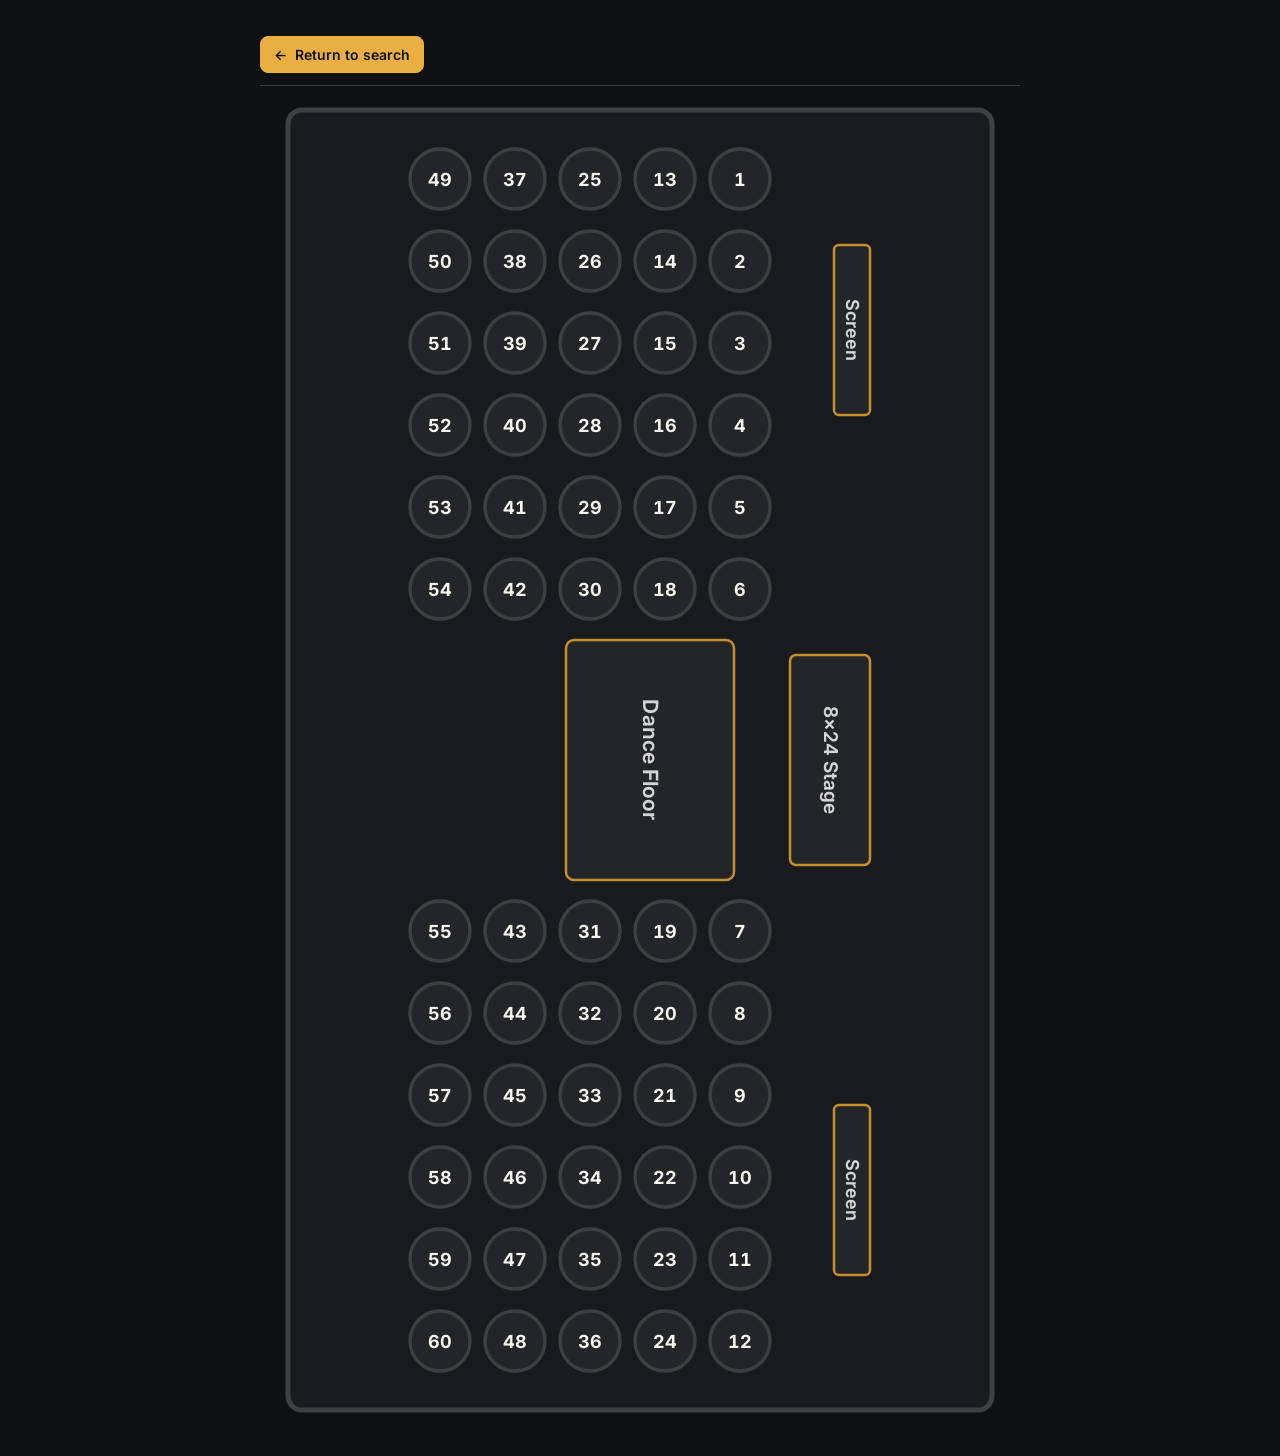
==== src/map/index.html @ bb03f636 "20261029T130349Z" ====
<!doctype html>
<html lang="en">
<head>
<meta charset="utf-8">
<meta name="viewport" content="width=device-width, initial-scale=1">
<title>Seating Layout</title>
<link rel="stylesheet" href="../theme.css">
<link rel="preconnect" href="https://fonts.googleapis.com">
<link rel="preconnect" href="https://fonts.gstatic.com" crossorigin>
<link href="https://fonts.googleapis.com/css2?family=Inter:wght@300;400;500;600;700&family=Playfair+Display:wght@600;700&display=swap" rel="stylesheet">
<style>
  :root {
    color-scheme: dark;
    --page: rgb(var(--mc-charcoal-950));
    --room: rgb(var(--mc-charcoal-900));
    --seat: rgb(var(--mc-charcoal-800));
    --seat-line: rgb(var(--mc-border));
    --fixture: rgb(var(--mc-charcoal-800));
    --fixture-line: rgb(var(--mc-gold-600));
    --text: rgb(var(--mc-neutral-100));
    --muted: rgb(var(--mc-neutral-300));
    --gold: rgb(var(--mc-gold-500));
    --gold-hover: rgb(var(--mc-gold-400));
  }
  * { box-sizing: border-box; }
  html, body { min-height: 100%; margin: 0; }
  body {
    display: grid;
    place-items: center;
    padding: clamp(12px, 3vw, 36px);
    background: var(--page);
    color: var(--text);
    font-family: var(--mc-font-sans);
  }
  main { width: min(100%, 760px); }
  .page-nav {
    display: flex; align-items: center; justify-content: space-between;
    margin-bottom: 14px; padding-bottom: 12px; border-bottom: 1px solid rgb(var(--mc-border));
  }
  .back-link {
    display: inline-flex; align-items: center; gap: 8px;
    padding: 9px 13px; border: 1px solid var(--gold); border-radius: 8px;
    background: var(--gold); color: rgb(var(--mc-charcoal-950)); font-size: 14px; font-weight: 600;
    text-decoration: none;
  }
  .back-link:hover { background: var(--gold-hover); border-color: var(--gold-hover); }
  .back-link:focus-visible { outline: 2px solid var(--gold-hover); outline-offset: 3px; }
  .diagram { display: block; width: 100%; height: auto; }
  .room { fill: var(--room); stroke: rgb(var(--mc-border)); stroke-width: 5; }
  .seat { fill: var(--seat); stroke: var(--seat-line); stroke-width: 3.4; }
  .seat-number {
    fill: var(--text); font-size: 18px; font-weight: 700;
    text-anchor: middle; dominant-baseline: central; font-variant-numeric: tabular-nums;
  }
  .fixture { fill: var(--fixture); stroke: var(--fixture-line); stroke-width: 2.5; }
  .fixture-label {
    fill: var(--muted); font-size: 19px; font-weight: 650; letter-spacing: .1px;
    text-anchor: middle; dominant-baseline: central;
  }
  .floor-label { font-size: 21px; }
  .stage-label { font-size: 19px; }
  .screen-label { font-size: 18px; }
  @media (max-width: 520px) {
    body { padding: 10px; }
    .seat-number { font-size: 18px; }
  }
  @media print {
    :root { color-scheme: light; --page: #fff; --room: #f4f6f8; --seat: #e5eaf0; --seat-line: #a6b0bc; --fixture: #e9edf1; --fixture-line: #8c96a3; --text: #1c2631; --muted: #374151; --gold: #ca8a04; --gold-hover: #ca8a04; }
    body { background: #fff; padding: 0; }
    main { width: 100%; max-width: none; }
    .page-nav { display: none; }
  }
</style>
</head>
<body>
<main aria-label="Seating layout diagram">
  <nav class="page-nav" aria-label="Page navigation">
    <a class="back-link" href="../index.html"><span aria-hidden="true">←</span> Return to search</a>
  </nav>
  <svg class="diagram" viewBox="0 0 760 1320" role="img" aria-labelledby="diagram-title diagram-desc" xmlns="http://www.w3.org/2000/svg">
    <title id="diagram-title">Seating layout</title>
    <desc id="diagram-desc">Sixty numbered seats in two balanced groups, with a dance floor in the central aisle, an adjacent stage, and screens aligned with the stage on the right.</desc>
    <rect class="room" x="28" y="10" width="704" height="1300" rx="14" />
    <g id="room-symbols" transform="translate(-100 0)">
    <g id="upper-seats" transform="translate(200 0)">
  <g>
    <circle class="seat" cx="80" cy="79" r="30"/>
    <text class="seat-number" x="80" y="79">49</text>
    <circle class="seat" cx="80" cy="161" r="30"/>
    <text class="seat-number" x="80" y="161">50</text>
    <circle class="seat" cx="80" cy="243" r="30"/>
    <text class="seat-number" x="80" y="243">51</text>
    <circle class="seat" cx="80" cy="325" r="30"/>
    <text class="seat-number" x="80" y="325">52</text>
    <circle class="seat" cx="80" cy="407" r="30"/>
    <text class="seat-number" x="80" y="407">53</text>
    <circle class="seat" cx="80" cy="489" r="30"/>
    <text class="seat-number" x="80" y="489">54</text>
  </g>
  <g>
    <circle class="seat" cx="155" cy="79" r="30"/>
    <text class="seat-number" x="155" y="79">37</text>
    <circle class="seat" cx="155" cy="161" r="30"/>
    <text class="seat-number" x="155" y="161">38</text>
    <circle class="seat" cx="155" cy="243" r="30"/>
    <text class="seat-number" x="155" y="243">39</text>
    <circle class="seat" cx="155" cy="325" r="30"/>
    <text class="seat-number" x="155" y="325">40</text>
    <circle class="seat" cx="155" cy="407" r="30"/>
    <text class="seat-number" x="155" y="407">41</text>
    <circle class="seat" cx="155" cy="489" r="30"/>
    <text class="seat-number" x="155" y="489">42</text>
  </g>
  <g>
    <circle class="seat" cx="230" cy="79" r="30"/>
    <text class="seat-number" x="230" y="79">25</text>
    <circle class="seat" cx="230" cy="161" r="30"/>
    <text class="seat-number" x="230" y="161">26</text>
    <circle class="seat" cx="230" cy="243" r="30"/>
    <text class="seat-number" x="230" y="243">27</text>
    <circle class="seat" cx="230" cy="325" r="30"/>
    <text class="seat-number" x="230" y="325">28</text>
    <circle class="seat" cx="230" cy="407" r="30"/>
    <text class="seat-number" x="230" y="407">29</text>
    <circle class="seat" cx="230" cy="489" r="30"/>
    <text class="seat-number" x="230" y="489">30</text>
  </g>
  <g>
    <circle class="seat" cx="305" cy="79" r="30"/>
    <text class="seat-number" x="305" y="79">13</text>
    <circle class="seat" cx="305" cy="161" r="30"/>
    <text class="seat-number" x="305" y="161">14</text>
    <circle class="seat" cx="305" cy="243" r="30"/>
    <text class="seat-number" x="305" y="243">15</text>
    <circle class="seat" cx="305" cy="325" r="30"/>
    <text class="seat-number" x="305" y="325">16</text>
    <circle class="seat" cx="305" cy="407" r="30"/>
    <text class="seat-number" x="305" y="407">17</text>
    <circle class="seat" cx="305" cy="489" r="30"/>
    <text class="seat-number" x="305" y="489">18</text>
  </g>
  <g>
    <circle class="seat" cx="380" cy="79" r="30"/>
    <text class="seat-number" x="380" y="79">1</text>
    <circle class="seat" cx="380" cy="161" r="30"/>
    <text class="seat-number" x="380" y="161">2</text>
    <circle class="seat" cx="380" cy="243" r="30"/>
    <text class="seat-number" x="380" y="243">3</text>
    <circle class="seat" cx="380" cy="325" r="30"/>
    <text class="seat-number" x="380" y="325">4</text>
    <circle class="seat" cx="380" cy="407" r="30"/>
    <text class="seat-number" x="380" y="407">5</text>
    <circle class="seat" cx="380" cy="489" r="30"/>
    <text class="seat-number" x="380" y="489">6</text>
  </g>
</g>
    <g id="lower-seats" transform="translate(200 0)">
  <g>
    <circle class="seat" cx="80" cy="831" r="30"/>
    <text class="seat-number" x="80" y="831">55</text>
    <circle class="seat" cx="80" cy="913" r="30"/>
    <text class="seat-number" x="80" y="913">56</text>
    <circle class="seat" cx="80" cy="995" r="30"/>
    <text class="seat-number" x="80" y="995">57</text>
    <circle class="seat" cx="80" cy="1077" r="30"/>
    <text class="seat-number" x="80" y="1077">58</text>
    <circle class="seat" cx="80" cy="1159" r="30"/>
    <text class="seat-number" x="80" y="1159">59</text>
    <circle class="seat" cx="80" cy="1241" r="30"/>
    <text class="seat-number" x="80" y="1241">60</text>
  </g>
  <g>
    <circle class="seat" cx="155" cy="831" r="30"/>
    <text class="seat-number" x="155" y="831">43</text>
    <circle class="seat" cx="155" cy="913" r="30"/>
    <text class="seat-number" x="155" y="913">44</text>
    <circle class="seat" cx="155" cy="995" r="30"/>
    <text class="seat-number" x="155" y="995">45</text>
    <circle class="seat" cx="155" cy="1077" r="30"/>
    <text class="seat-number" x="155" y="1077">46</text>
    <circle class="seat" cx="155" cy="1159" r="30"/>
    <text class="seat-number" x="155" y="1159">47</text>
    <circle class="seat" cx="155" cy="1241" r="30"/>
    <text class="seat-number" x="155" y="1241">48</text>
  </g>
  <g>
    <circle class="seat" cx="230" cy="831" r="30"/>
    <text class="seat-number" x="230" y="831">31</text>
    <circle class="seat" cx="230" cy="913" r="30"/>
    <text class="seat-number" x="230" y="913">32</text>
    <circle class="seat" cx="230" cy="995" r="30"/>
    <text class="seat-number" x="230" y="995">33</text>
    <circle class="seat" cx="230" cy="1077" r="30"/>
    <text class="seat-number" x="230" y="1077">34</text>
    <circle class="seat" cx="230" cy="1159" r="30"/>
    <text class="seat-number" x="230" y="1159">35</text>
    <circle class="seat" cx="230" cy="1241" r="30"/>
    <text class="seat-number" x="230" y="1241">36</text>
  </g>
  <g>
    <circle class="seat" cx="305" cy="831" r="30"/>
    <text class="seat-number" x="305" y="831">19</text>
    <circle class="seat" cx="305" cy="913" r="30"/>
    <text class="seat-number" x="305" y="913">20</text>
    <circle class="seat" cx="305" cy="995" r="30"/>
    <text class="seat-number" x="305" y="995">21</text>
    <circle class="seat" cx="305" cy="1077" r="30"/>
    <text class="seat-number" x="305" y="1077">22</text>
    <circle class="seat" cx="305" cy="1159" r="30"/>
    <text class="seat-number" x="305" y="1159">23</text>
    <circle class="seat" cx="305" cy="1241" r="30"/>
    <text class="seat-number" x="305" y="1241">24</text>
  </g>
  <g>
    <circle class="seat" cx="380" cy="831" r="30"/>
    <text class="seat-number" x="380" y="831">7</text>
    <circle class="seat" cx="380" cy="913" r="30"/>
    <text class="seat-number" x="380" y="913">8</text>
    <circle class="seat" cx="380" cy="995" r="30"/>
    <text class="seat-number" x="380" y="995">9</text>
    <circle class="seat" cx="380" cy="1077" r="30"/>
    <text class="seat-number" x="380" y="1077">10</text>
    <circle class="seat" cx="380" cy="1159" r="30"/>
    <text class="seat-number" x="380" y="1159">11</text>
    <circle class="seat" cx="380" cy="1241" r="30"/>
    <text class="seat-number" x="380" y="1241">12</text>
  </g>
</g>

    <!-- The dance floor sits in the open central aisle between the two seat groups. -->
    <rect class="fixture dance-floor" x="406" y="540" width="168" height="240" rx="8" />
    <text class="fixture-label floor-label" transform="translate(490 660) rotate(90)">Dance Floor</text>

    <!-- Stage sits immediately to the right of the floor, on the same side as the screens. -->
    <rect class="fixture stage" x="630" y="555" width="80" height="210" rx="6" />
    <text class="fixture-label stage-label" transform="translate(670 660) rotate(90)">8×24 Stage</text>

    <!-- The screens share the room’s right-side fixture line and mirror one another around its horizontal centerline. -->
    <rect class="fixture screen" x="674" y="145" width="36" height="170" rx="5" />
    <text class="fixture-label screen-label" transform="translate(692 230) rotate(90)">Screen</text>

    <rect class="fixture screen" x="674" y="1005" width="36" height="170" rx="5" />
    <text class="fixture-label screen-label" transform="translate(692 1090) rotate(90)">Screen</text>
    </g>
  </svg>
</main>
</body>
</html>
---- src/theme.css ----
:root {
  color-scheme: dark;
  --mc-charcoal-950: 15 16 18;
  --mc-charcoal-900: 25 26 29;
  --mc-charcoal-800: 35 37 40;
  --mc-charcoal-700: 55 58 62;
  --mc-charcoal-600: 87 90 94;
  --mc-neutral-500: 122 123 124;
  --mc-neutral-400: 174 175 176;
  --mc-neutral-300: 211 212 211;
  --mc-neutral-200: 231 231 228;
  --mc-neutral-100: 246 245 240;
  --mc-border: 61 63 65;
  --mc-gold-300: 248 220 157;
  --mc-gold-400: 245 201 107;
  --mc-gold-500: 233 175 66;
  --mc-gold-600: 199 142 44;
  --mc-scarlet-400: 222 94 78;
  --mc-scarlet-500: 201 51 42;
  --mc-scarlet-600: 169 39 33;
  --mc-font-sans: "Inter", system-ui, sans-serif;
  --mc-font-display: "Playfair Display", Georgia, serif;
}

:where(a, button, input):focus-visible {
  outline: 2px solid rgb(var(--mc-gold-400));
  outline-offset: 2px;
}
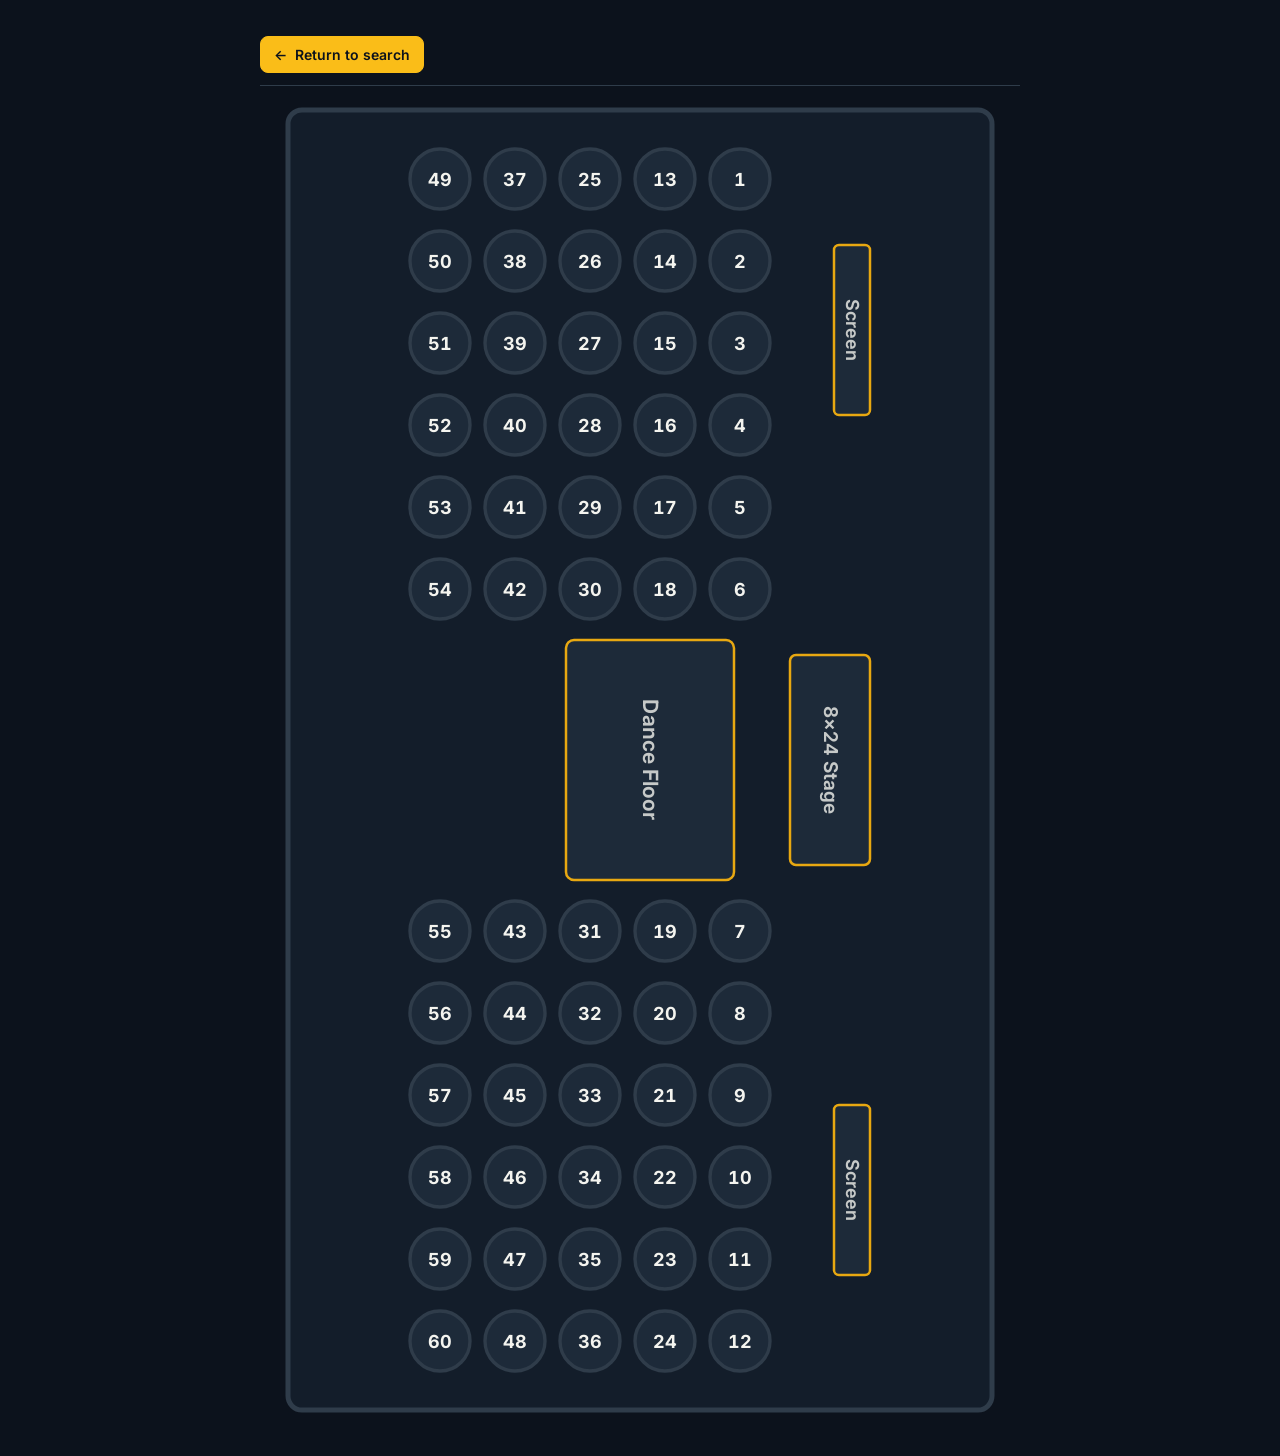
==== commit 73291f2b: "20261029T132918Z" ====
--- a/src/map/index.html
+++ b/src/map/index.html
@@ -16,7 +16,7 @@
     --seat: rgb(var(--mc-charcoal-800));
     --seat-line: rgb(var(--mc-border));
     --fixture: rgb(var(--mc-charcoal-800));
-    --fixture-line: rgb(var(--mc-gold-600));
+    --fixture-line: rgb(var(--mc-gold-550));
     --text: rgb(var(--mc-neutral-100));
     --muted: rgb(var(--mc-neutral-300));
     --gold: rgb(var(--mc-gold-500));
--- a/src/theme.css
+++ b/src/theme.css
@@ -1,20 +1,21 @@
 :root {
   color-scheme: dark;
-  --mc-charcoal-950: 15 16 18;
-  --mc-charcoal-900: 25 26 29;
-  --mc-charcoal-800: 35 37 40;
-  --mc-charcoal-700: 55 58 62;
-  --mc-charcoal-600: 87 90 94;
-  --mc-neutral-500: 122 123 124;
-  --mc-neutral-400: 174 175 176;
-  --mc-neutral-300: 211 212 211;
-  --mc-neutral-200: 231 231 228;
-  --mc-neutral-100: 246 245 240;
-  --mc-border: 61 63 65;
-  --mc-gold-300: 248 220 157;
-  --mc-gold-400: 245 201 107;
-  --mc-gold-500: 233 175 66;
-  --mc-gold-600: 199 142 44;
+  --mc-charcoal-950: 12 18 28;
+  --mc-charcoal-900: 19 29 42;
+  --mc-charcoal-800: 29 42 57;
+  --mc-charcoal-700: 42 57 73;
+  --mc-charcoal-600: 63 77 91;
+  --mc-neutral-500: 125 128 130;
+  --mc-neutral-400: 166 169 169;
+  --mc-neutral-300: 198 201 200;
+  --mc-neutral-200: 222 224 220;
+  --mc-neutral-100: 244 244 239;
+  --mc-border: 47 60 74;
+  --mc-gold-300: 255 231 153;
+  --mc-gold-400: 255 211 71;
+  --mc-gold-500: 250 189 24;
+  --mc-gold-550: 232 168 17;
+  --mc-gold-600: 214 146 10;
   --mc-scarlet-400: 222 94 78;
   --mc-scarlet-500: 201 51 42;
   --mc-scarlet-600: 169 39 33;
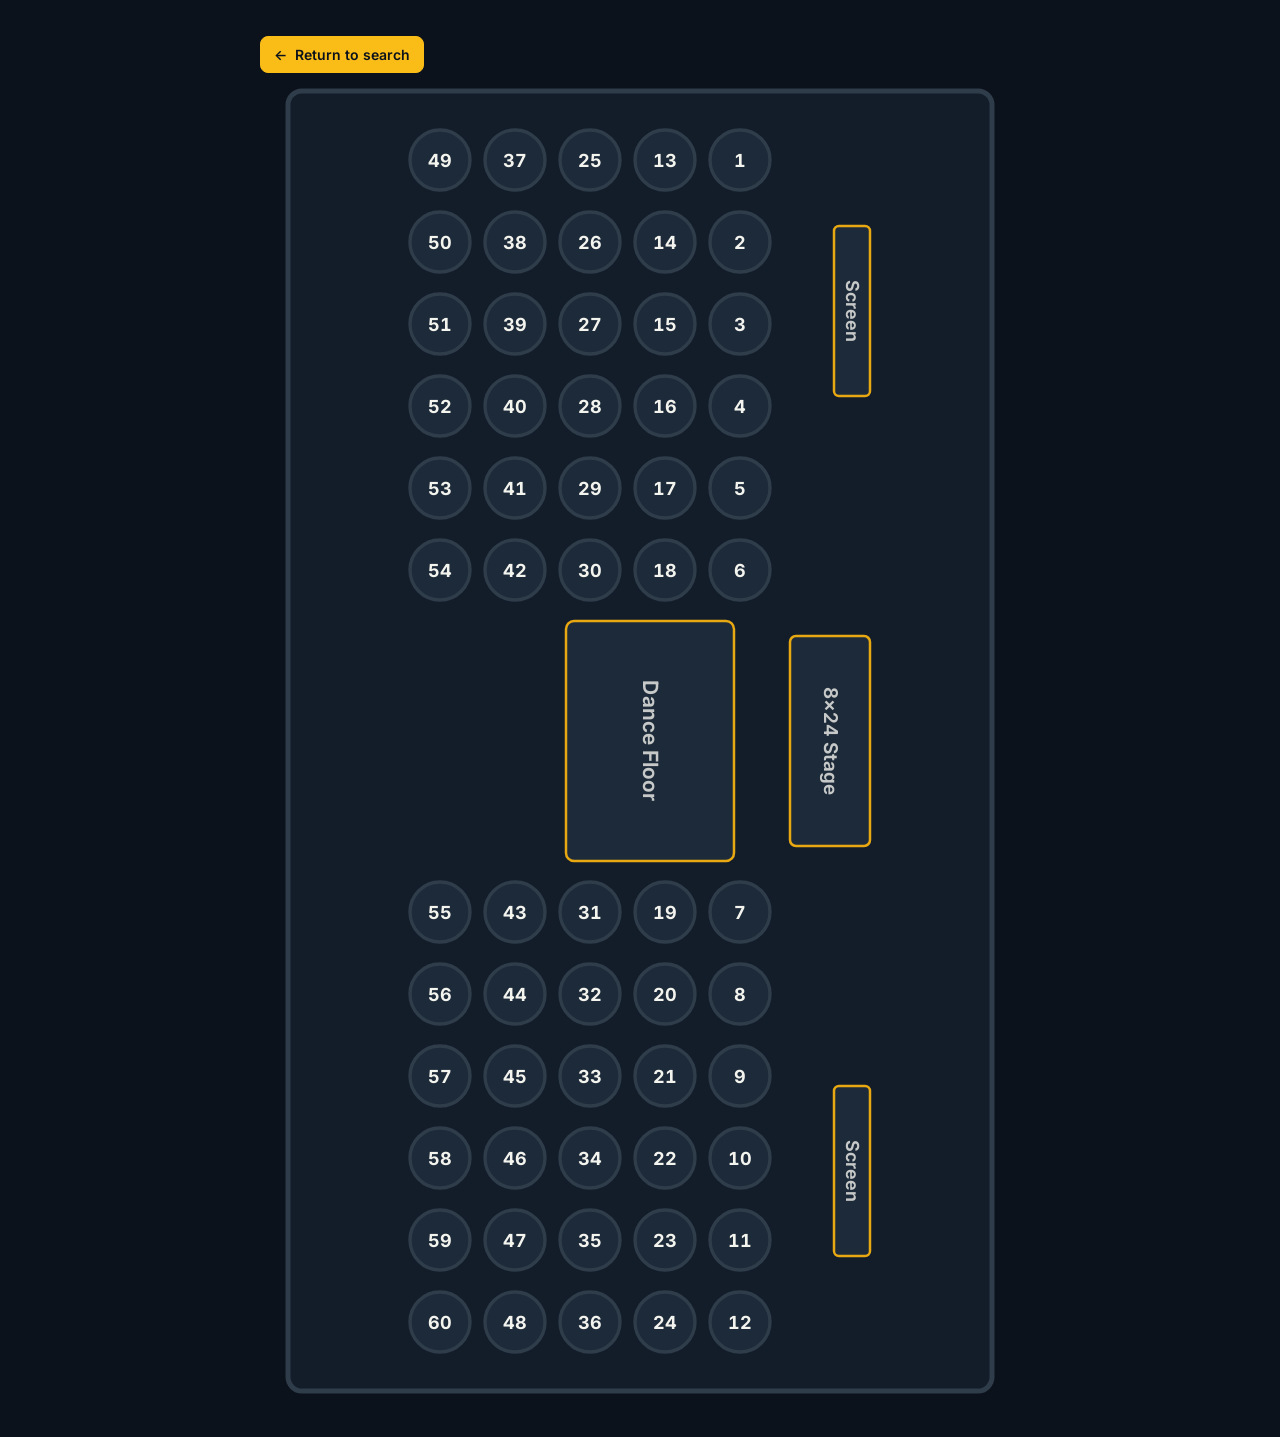
==== commit 08e09ea3: "20261029T135736Z" ====
--- a/src/map/index.html
+++ b/src/map/index.html
@@ -35,7 +35,7 @@
   main { width: min(100%, 760px); }
   .page-nav {
     display: flex; align-items: center; justify-content: space-between;
-    margin-bottom: 14px; padding-bottom: 12px; border-bottom: 1px solid rgb(var(--mc-border));
+    margin-bottom: 8px;
   }
   .back-link {
     display: inline-flex; align-items: center; gap: 8px;
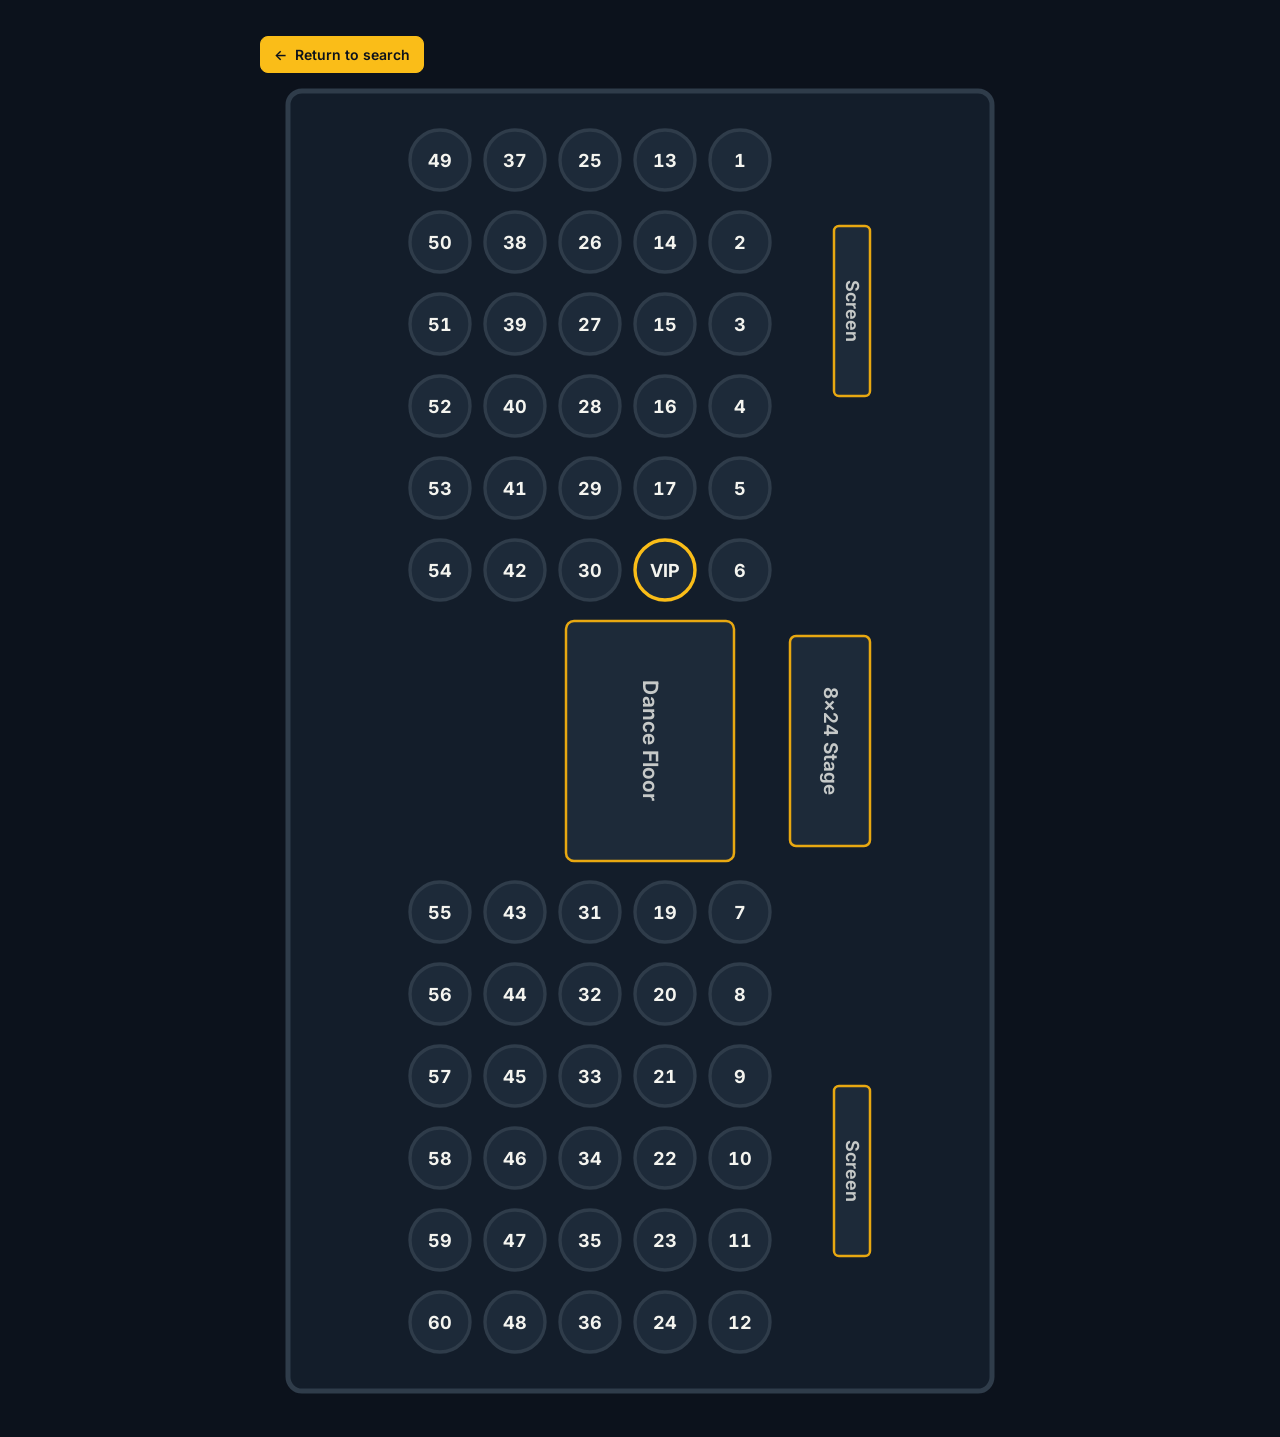
==== commit 33f4c788: "20261103T162006Z" ====
--- a/src/map/index.html
+++ b/src/map/index.html
@@ -48,6 +48,7 @@
   .diagram { display: block; width: 100%; height: auto; }
   .room { fill: var(--room); stroke: rgb(var(--mc-border)); stroke-width: 5; }
   .seat { fill: var(--seat); stroke: var(--seat-line); stroke-width: 3.4; }
+  .seat-highlight { stroke: var(--gold); }
   .seat-number {
     fill: var(--text); font-size: 18px; font-weight: 700;
     text-anchor: middle; dominant-baseline: central; font-variant-numeric: tabular-nums;
@@ -136,8 +137,8 @@
     <text class="seat-number" x="305" y="325">16</text>
     <circle class="seat" cx="305" cy="407" r="30"/>
     <text class="seat-number" x="305" y="407">17</text>
-    <circle class="seat" cx="305" cy="489" r="30"/>
-    <text class="seat-number" x="305" y="489">18</text>
+    <circle class="seat seat-highlight" cx="305" cy="489" r="30"/>
+    <text class="seat-number" x="305" y="489">VIP</text>
   </g>
   <g>
     <circle class="seat" cx="380" cy="79" r="30"/>
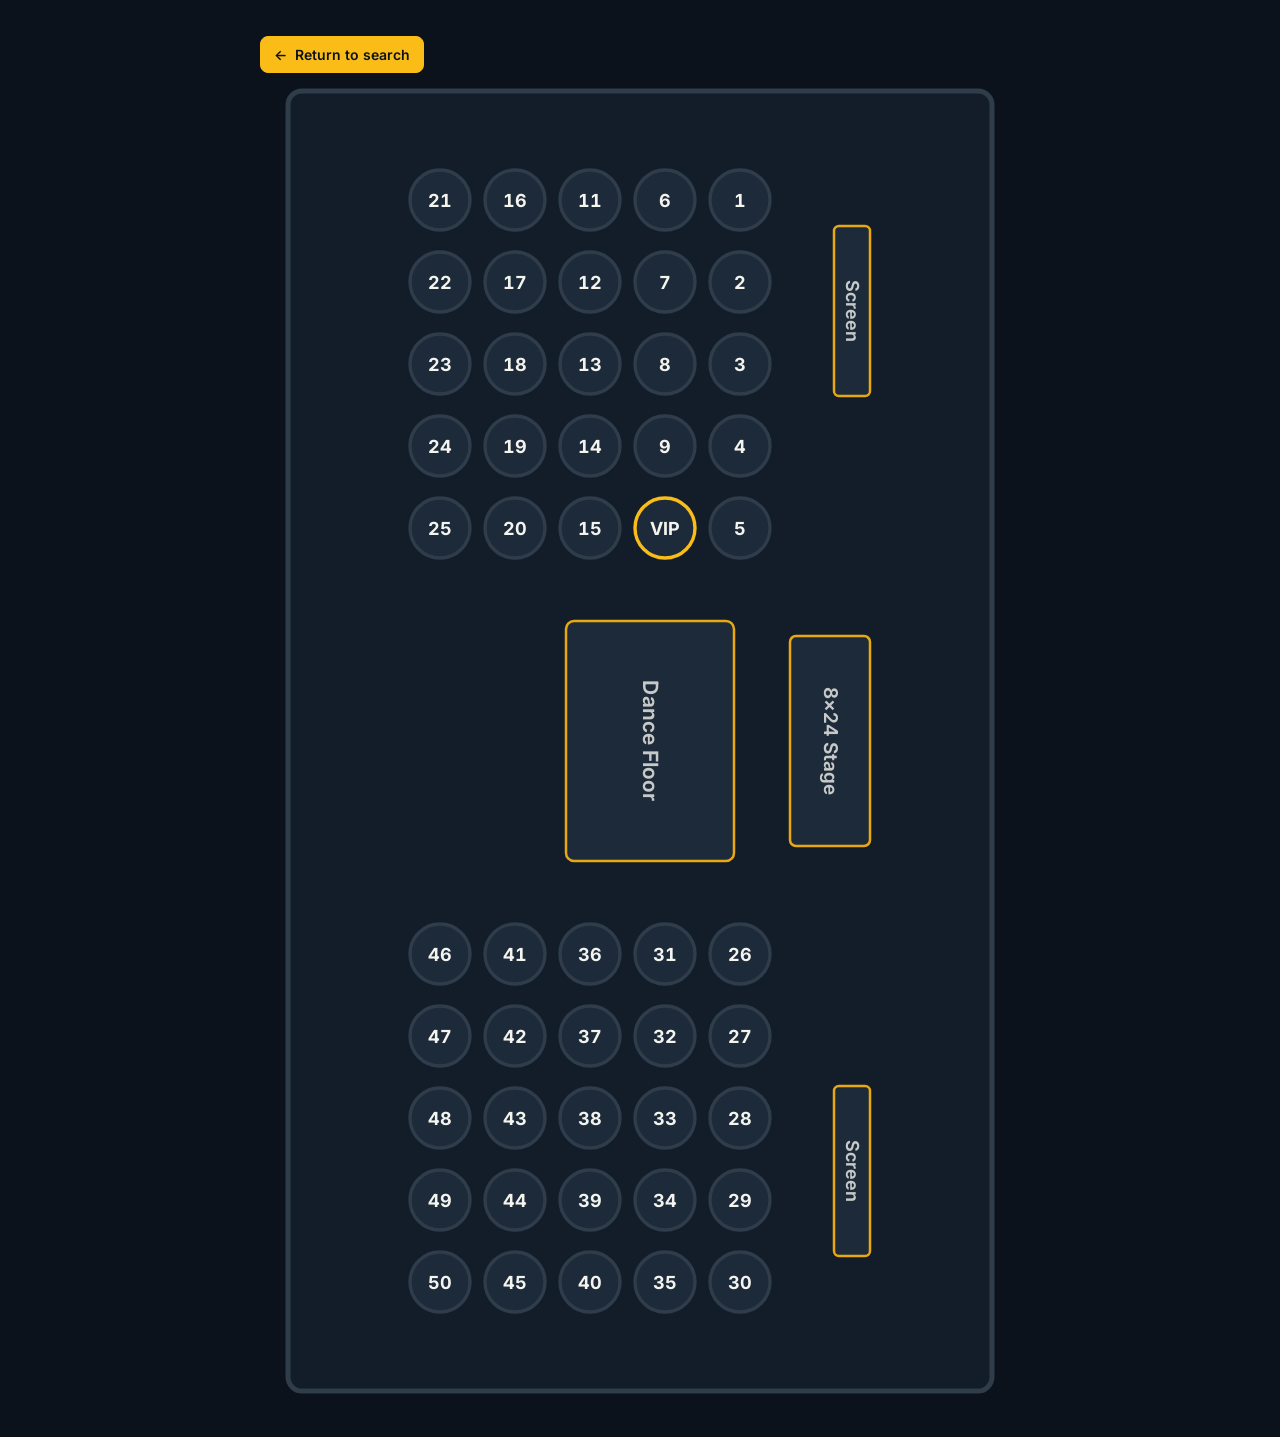
==== commit e63ee375: "20261104T035140Z" ====
--- a/src/map/index.html
+++ b/src/map/index.html
@@ -80,65 +80,57 @@
   </nav>
   <svg class="diagram" viewBox="0 0 760 1320" role="img" aria-labelledby="diagram-title diagram-desc" xmlns="http://www.w3.org/2000/svg">
     <title id="diagram-title">Seating layout</title>
-    <desc id="diagram-desc">Sixty numbered seats in two balanced groups, with a dance floor in the central aisle, an adjacent stage, and screens aligned with the stage on the right.</desc>
+    <desc id="diagram-desc">Fifty numbered tables in two balanced groups of twenty-five, with a dance floor in the central aisle, an adjacent stage, and screens aligned with the stage on the right.</desc>
     <rect class="room" x="28" y="10" width="704" height="1300" rx="14" />
     <g id="room-symbols" transform="translate(-100 0)">
-    <g id="upper-seats" transform="translate(200 0)">
+    <g id="upper-tables" transform="translate(200 40)">
   <g>
     <circle class="seat" cx="80" cy="79" r="30"/>
-    <text class="seat-number" x="80" y="79">49</text>
+    <text class="seat-number" x="80" y="79">21</text>
     <circle class="seat" cx="80" cy="161" r="30"/>
-    <text class="seat-number" x="80" y="161">50</text>
+    <text class="seat-number" x="80" y="161">22</text>
     <circle class="seat" cx="80" cy="243" r="30"/>
-    <text class="seat-number" x="80" y="243">51</text>
+    <text class="seat-number" x="80" y="243">23</text>
     <circle class="seat" cx="80" cy="325" r="30"/>
-    <text class="seat-number" x="80" y="325">52</text>
+    <text class="seat-number" x="80" y="325">24</text>
     <circle class="seat" cx="80" cy="407" r="30"/>
-    <text class="seat-number" x="80" y="407">53</text>
-    <circle class="seat" cx="80" cy="489" r="30"/>
-    <text class="seat-number" x="80" y="489">54</text>
+    <text class="seat-number" x="80" y="407">25</text>
   </g>
   <g>
     <circle class="seat" cx="155" cy="79" r="30"/>
-    <text class="seat-number" x="155" y="79">37</text>
+    <text class="seat-number" x="155" y="79">16</text>
     <circle class="seat" cx="155" cy="161" r="30"/>
-    <text class="seat-number" x="155" y="161">38</text>
+    <text class="seat-number" x="155" y="161">17</text>
     <circle class="seat" cx="155" cy="243" r="30"/>
-    <text class="seat-number" x="155" y="243">39</text>
+    <text class="seat-number" x="155" y="243">18</text>
     <circle class="seat" cx="155" cy="325" r="30"/>
-    <text class="seat-number" x="155" y="325">40</text>
+    <text class="seat-number" x="155" y="325">19</text>
     <circle class="seat" cx="155" cy="407" r="30"/>
-    <text class="seat-number" x="155" y="407">41</text>
-    <circle class="seat" cx="155" cy="489" r="30"/>
-    <text class="seat-number" x="155" y="489">42</text>
+    <text class="seat-number" x="155" y="407">20</text>
   </g>
   <g>
     <circle class="seat" cx="230" cy="79" r="30"/>
-    <text class="seat-number" x="230" y="79">25</text>
+    <text class="seat-number" x="230" y="79">11</text>
     <circle class="seat" cx="230" cy="161" r="30"/>
-    <text class="seat-number" x="230" y="161">26</text>
+    <text class="seat-number" x="230" y="161">12</text>
     <circle class="seat" cx="230" cy="243" r="30"/>
-    <text class="seat-number" x="230" y="243">27</text>
+    <text class="seat-number" x="230" y="243">13</text>
     <circle class="seat" cx="230" cy="325" r="30"/>
-    <text class="seat-number" x="230" y="325">28</text>
+    <text class="seat-number" x="230" y="325">14</text>
     <circle class="seat" cx="230" cy="407" r="30"/>
-    <text class="seat-number" x="230" y="407">29</text>
-    <circle class="seat" cx="230" cy="489" r="30"/>
-    <text class="seat-number" x="230" y="489">30</text>
+    <text class="seat-number" x="230" y="407">15</text>
   </g>
   <g>
     <circle class="seat" cx="305" cy="79" r="30"/>
-    <text class="seat-number" x="305" y="79">13</text>
+    <text class="seat-number" x="305" y="79">6</text>
     <circle class="seat" cx="305" cy="161" r="30"/>
-    <text class="seat-number" x="305" y="161">14</text>
+    <text class="seat-number" x="305" y="161">7</text>
     <circle class="seat" cx="305" cy="243" r="30"/>
-    <text class="seat-number" x="305" y="243">15</text>
+    <text class="seat-number" x="305" y="243">8</text>
     <circle class="seat" cx="305" cy="325" r="30"/>
-    <text class="seat-number" x="305" y="325">16</text>
-    <circle class="seat" cx="305" cy="407" r="30"/>
-    <text class="seat-number" x="305" y="407">17</text>
-    <circle class="seat seat-highlight" cx="305" cy="489" r="30"/>
-    <text class="seat-number" x="305" y="489">VIP</text>
+    <text class="seat-number" x="305" y="325">9</text>
+    <circle class="seat seat-highlight" cx="305" cy="407" r="30"/>
+    <text class="seat-number" x="305" y="407">VIP</text>
   </g>
   <g>
     <circle class="seat" cx="380" cy="79" r="30"/>
@@ -151,80 +143,68 @@
     <text class="seat-number" x="380" y="325">4</text>
     <circle class="seat" cx="380" cy="407" r="30"/>
     <text class="seat-number" x="380" y="407">5</text>
-    <circle class="seat" cx="380" cy="489" r="30"/>
-    <text class="seat-number" x="380" y="489">6</text>
   </g>
 </g>
-    <g id="lower-seats" transform="translate(200 0)">
+    <g id="lower-tables" transform="translate(200 42)">
   <g>
     <circle class="seat" cx="80" cy="831" r="30"/>
-    <text class="seat-number" x="80" y="831">55</text>
+    <text class="seat-number" x="80" y="831">46</text>
     <circle class="seat" cx="80" cy="913" r="30"/>
-    <text class="seat-number" x="80" y="913">56</text>
+    <text class="seat-number" x="80" y="913">47</text>
     <circle class="seat" cx="80" cy="995" r="30"/>
-    <text class="seat-number" x="80" y="995">57</text>
+    <text class="seat-number" x="80" y="995">48</text>
     <circle class="seat" cx="80" cy="1077" r="30"/>
-    <text class="seat-number" x="80" y="1077">58</text>
+    <text class="seat-number" x="80" y="1077">49</text>
     <circle class="seat" cx="80" cy="1159" r="30"/>
-    <text class="seat-number" x="80" y="1159">59</text>
-    <circle class="seat" cx="80" cy="1241" r="30"/>
-    <text class="seat-number" x="80" y="1241">60</text>
+    <text class="seat-number" x="80" y="1159">50</text>
   </g>
   <g>
     <circle class="seat" cx="155" cy="831" r="30"/>
-    <text class="seat-number" x="155" y="831">43</text>
+    <text class="seat-number" x="155" y="831">41</text>
     <circle class="seat" cx="155" cy="913" r="30"/>
-    <text class="seat-number" x="155" y="913">44</text>
+    <text class="seat-number" x="155" y="913">42</text>
     <circle class="seat" cx="155" cy="995" r="30"/>
-    <text class="seat-number" x="155" y="995">45</text>
+    <text class="seat-number" x="155" y="995">43</text>
     <circle class="seat" cx="155" cy="1077" r="30"/>
-    <text class="seat-number" x="155" y="1077">46</text>
+    <text class="seat-number" x="155" y="1077">44</text>
     <circle class="seat" cx="155" cy="1159" r="30"/>
-    <text class="seat-number" x="155" y="1159">47</text>
-    <circle class="seat" cx="155" cy="1241" r="30"/>
-    <text class="seat-number" x="155" y="1241">48</text>
+    <text class="seat-number" x="155" y="1159">45</text>
   </g>
   <g>
     <circle class="seat" cx="230" cy="831" r="30"/>
-    <text class="seat-number" x="230" y="831">31</text>
+    <text class="seat-number" x="230" y="831">36</text>
     <circle class="seat" cx="230" cy="913" r="30"/>
-    <text class="seat-number" x="230" y="913">32</text>
+    <text class="seat-number" x="230" y="913">37</text>
     <circle class="seat" cx="230" cy="995" r="30"/>
-    <text class="seat-number" x="230" y="995">33</text>
+    <text class="seat-number" x="230" y="995">38</text>
     <circle class="seat" cx="230" cy="1077" r="30"/>
-    <text class="seat-number" x="230" y="1077">34</text>
+    <text class="seat-number" x="230" y="1077">39</text>
     <circle class="seat" cx="230" cy="1159" r="30"/>
-    <text class="seat-number" x="230" y="1159">35</text>
-    <circle class="seat" cx="230" cy="1241" r="30"/>
-    <text class="seat-number" x="230" y="1241">36</text>
+    <text class="seat-number" x="230" y="1159">40</text>
   </g>
   <g>
     <circle class="seat" cx="305" cy="831" r="30"/>
-    <text class="seat-number" x="305" y="831">19</text>
+    <text class="seat-number" x="305" y="831">31</text>
     <circle class="seat" cx="305" cy="913" r="30"/>
-    <text class="seat-number" x="305" y="913">20</text>
+    <text class="seat-number" x="305" y="913">32</text>
     <circle class="seat" cx="305" cy="995" r="30"/>
-    <text class="seat-number" x="305" y="995">21</text>
+    <text class="seat-number" x="305" y="995">33</text>
     <circle class="seat" cx="305" cy="1077" r="30"/>
-    <text class="seat-number" x="305" y="1077">22</text>
+    <text class="seat-number" x="305" y="1077">34</text>
     <circle class="seat" cx="305" cy="1159" r="30"/>
-    <text class="seat-number" x="305" y="1159">23</text>
-    <circle class="seat" cx="305" cy="1241" r="30"/>
-    <text class="seat-number" x="305" y="1241">24</text>
+    <text class="seat-number" x="305" y="1159">35</text>
   </g>
   <g>
     <circle class="seat" cx="380" cy="831" r="30"/>
-    <text class="seat-number" x="380" y="831">7</text>
+    <text class="seat-number" x="380" y="831">26</text>
     <circle class="seat" cx="380" cy="913" r="30"/>
-    <text class="seat-number" x="380" y="913">8</text>
+    <text class="seat-number" x="380" y="913">27</text>
     <circle class="seat" cx="380" cy="995" r="30"/>
-    <text class="seat-number" x="380" y="995">9</text>
+    <text class="seat-number" x="380" y="995">28</text>
     <circle class="seat" cx="380" cy="1077" r="30"/>
-    <text class="seat-number" x="380" y="1077">10</text>
+    <text class="seat-number" x="380" y="1077">29</text>
     <circle class="seat" cx="380" cy="1159" r="30"/>
-    <text class="seat-number" x="380" y="1159">11</text>
-    <circle class="seat" cx="380" cy="1241" r="30"/>
-    <text class="seat-number" x="380" y="1241">12</text>
+    <text class="seat-number" x="380" y="1159">30</text>
   </g>
 </g>
 
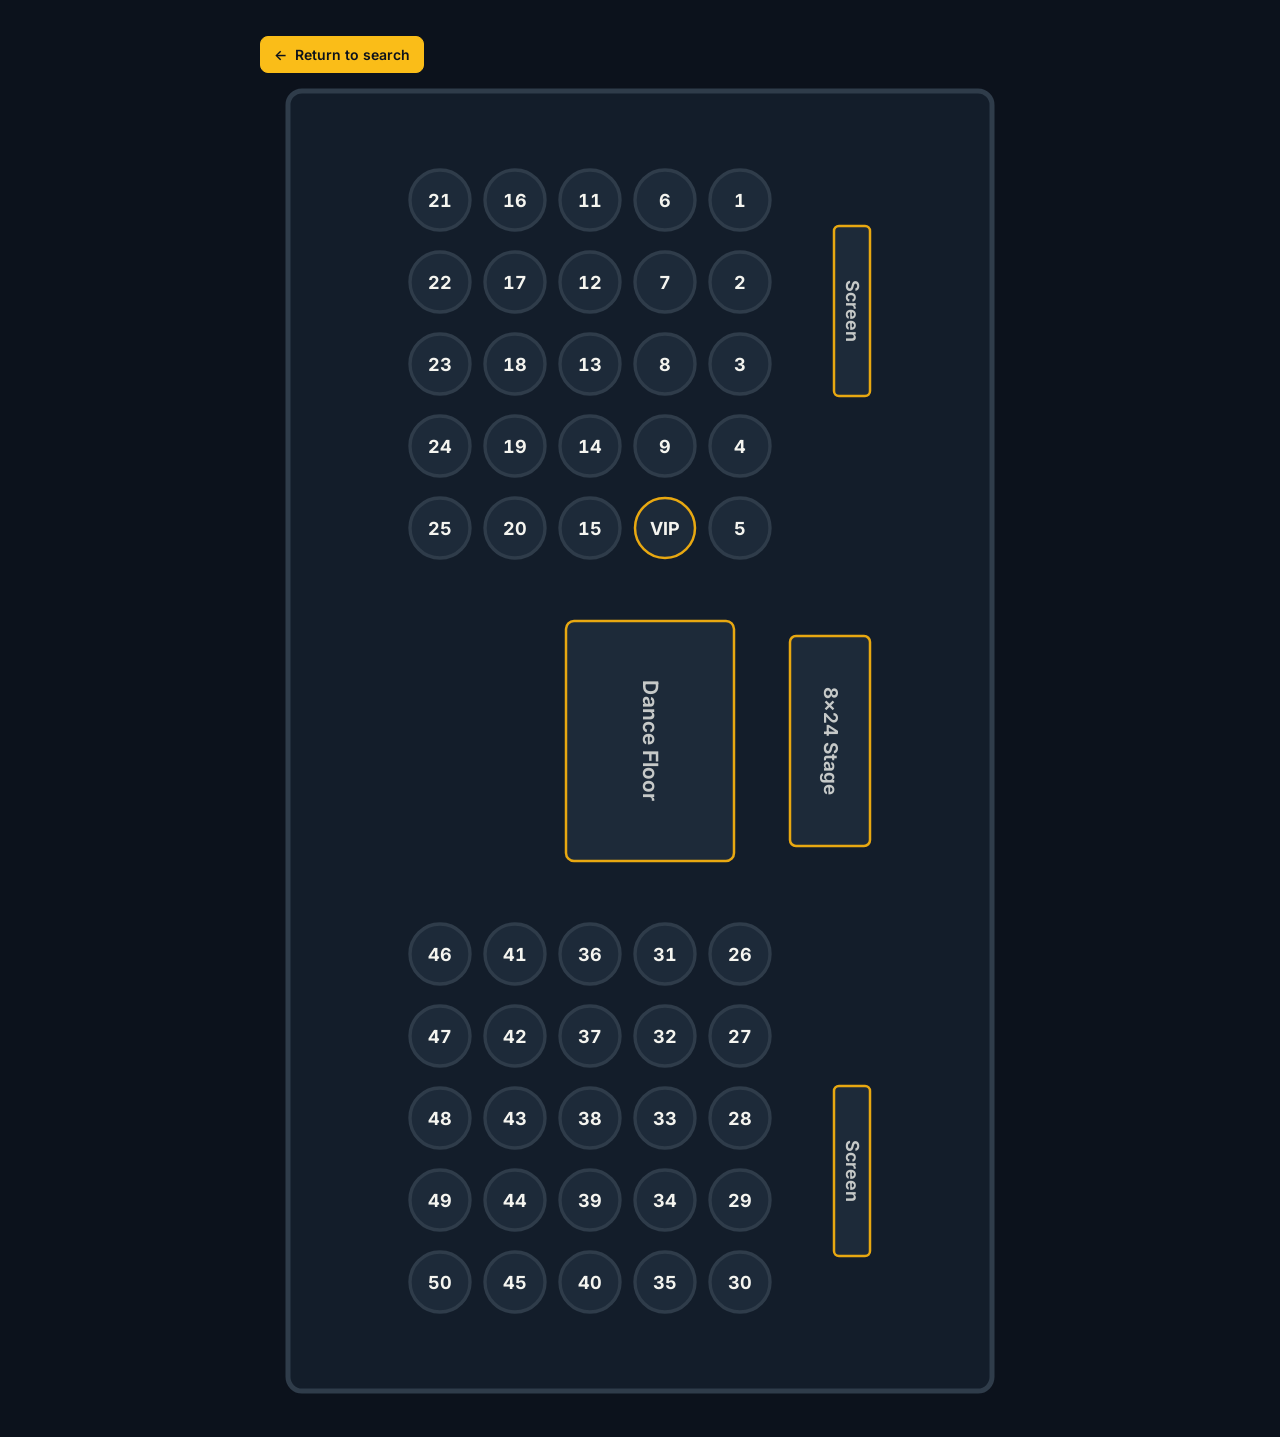
==== commit de40eb2d: "20261104T072041Z" ====
--- a/src/map/index.html
+++ b/src/map/index.html
@@ -48,7 +48,7 @@
   .diagram { display: block; width: 100%; height: auto; }
   .room { fill: var(--room); stroke: rgb(var(--mc-border)); stroke-width: 5; }
   .seat { fill: var(--seat); stroke: var(--seat-line); stroke-width: 3.4; }
-  .seat-highlight { stroke: var(--gold); }
+  .seat-highlight { stroke: var(--fixture-line); stroke-width: 2.5; }
   .seat-number {
     fill: var(--text); font-size: 18px; font-weight: 700;
     text-anchor: middle; dominant-baseline: central; font-variant-numeric: tabular-nums;
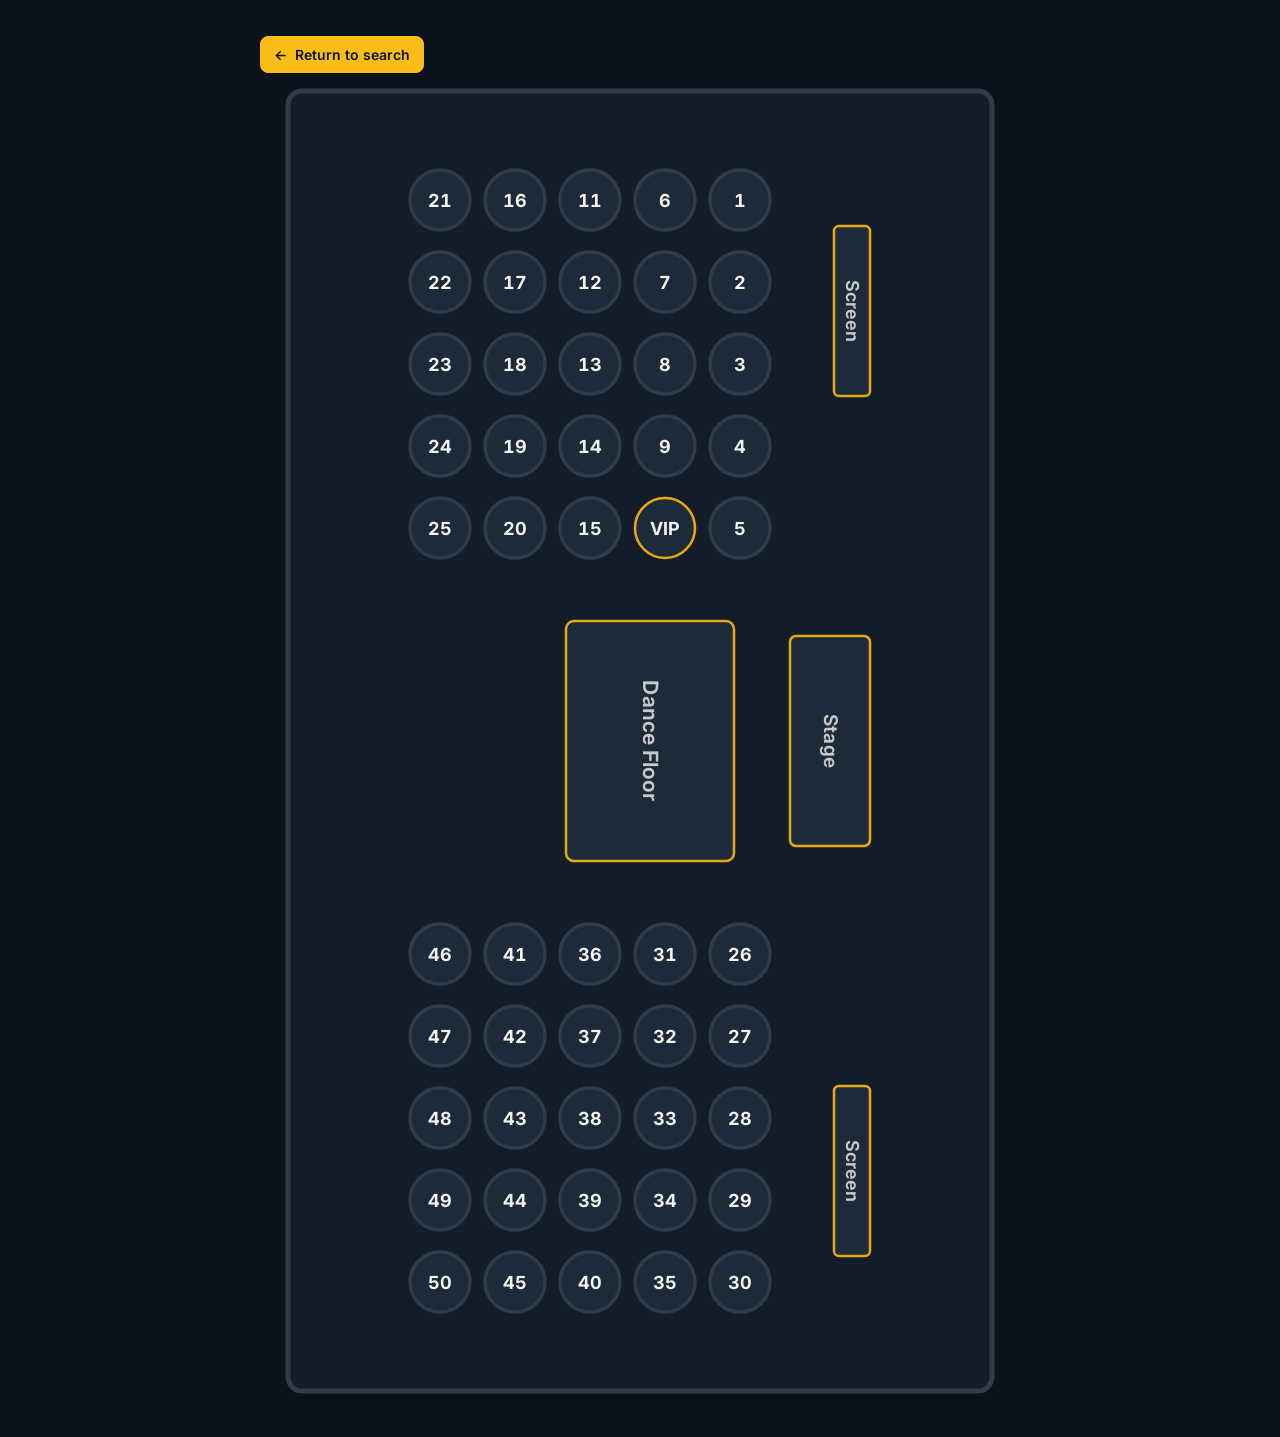
==== commit 367408e3: "20261104T072827Z" ====
--- a/src/map/index.html
+++ b/src/map/index.html
@@ -76,7 +76,7 @@
 <body>
 <main aria-label="Seating layout diagram">
   <nav class="page-nav" aria-label="Page navigation">
-    <a class="back-link" href="../index.html"><span aria-hidden="true">←</span> Return to search</a>
+    <a class="back-link" href="../"><span aria-hidden="true">←</span> Return to search</a>
   </nav>
   <svg class="diagram" viewBox="0 0 760 1320" role="img" aria-labelledby="diagram-title diagram-desc" xmlns="http://www.w3.org/2000/svg">
     <title id="diagram-title">Seating layout</title>
@@ -214,7 +214,7 @@
 
     <!-- Stage sits immediately to the right of the floor, on the same side as the screens. -->
     <rect class="fixture stage" x="630" y="555" width="80" height="210" rx="6" />
-    <text class="fixture-label stage-label" transform="translate(670 660) rotate(90)">8×24 Stage</text>
+    <text class="fixture-label stage-label" transform="translate(670 660) rotate(90)">Stage</text>
 
     <!-- The screens share the room’s right-side fixture line and mirror one another around its horizontal centerline. -->
     <rect class="fixture screen" x="674" y="145" width="36" height="170" rx="5" />
